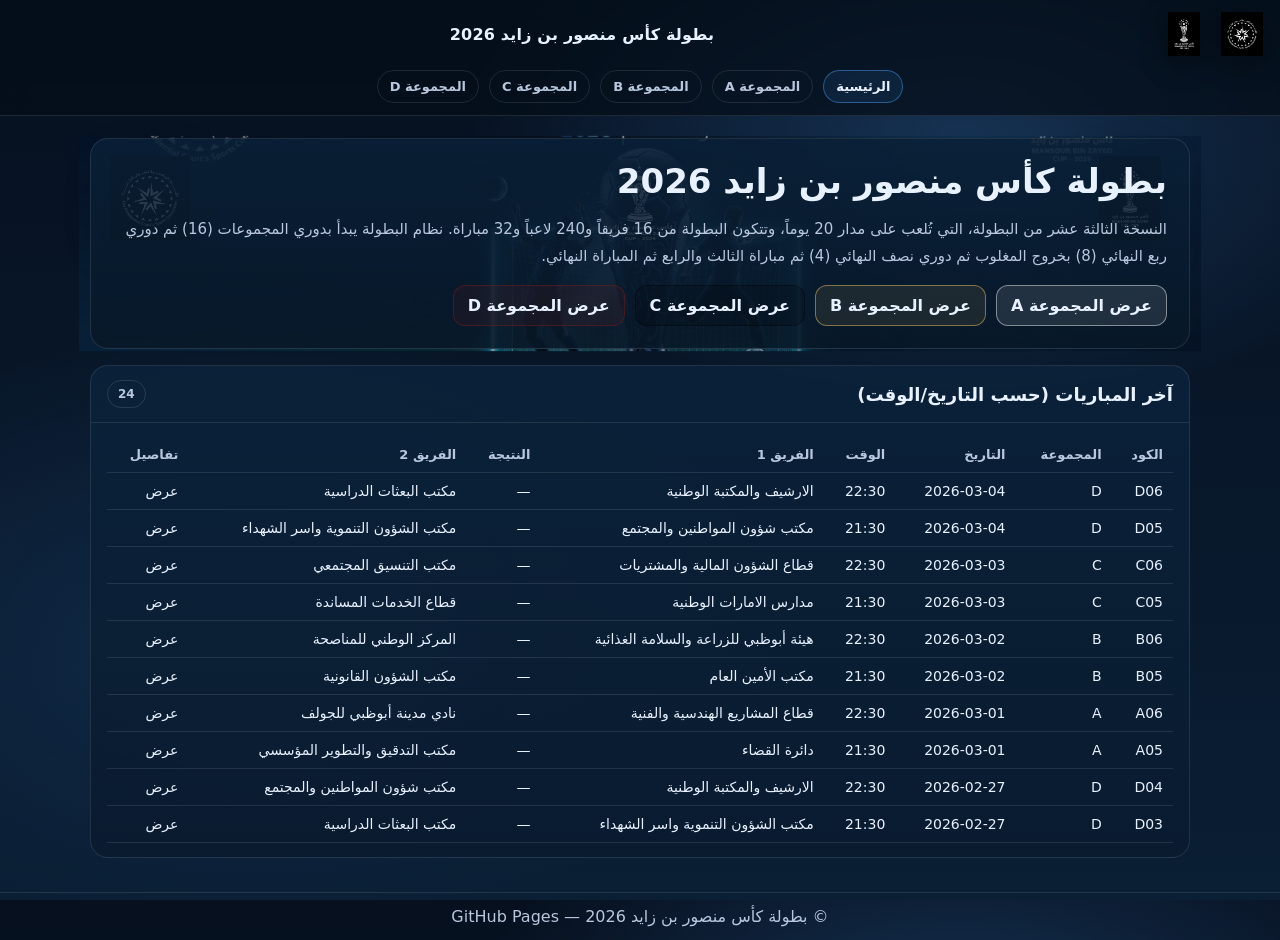
==== index.html @ cbc2853f "Add files via upload" ====
<!doctype html>
<html lang="ar" dir="rtl">
<head>
  <meta charset="utf-8" />
  <meta name="viewport" content="width=device-width,initial-scale=1" />
  <title>بطولة كأس منصور بن زايد 2026</title>
  <link rel="icon" type="image/png" href="assets/img/logo-tournament.png">
  <link rel="stylesheet" href="assets/css/style.css" />
</head>
<body>
<header class="topbar">
  <div class="topbar-logos">
    <img class="logo" src="assets/img/logo-committee-white.png" alt="شعار اللجنة" />
  </div>
  <div class="brand">
    <div class="brand-title">بطولة كأس منصور بن زايد 2026</div>
    
  </div>
  <div class="topbar-logos">
    <img class="logo" src="assets/img/logo-cup-white.png" alt="شعار البطولة" />
  </div>
  <nav class="nav">
    <a class="nav-link active" href="index.html">الرئيسية</a>
    <a class="nav-link" href="group.html?g=A">المجموعة A</a>
    <a class="nav-link" href="group.html?g=B">المجموعة B</a>
    <a class="nav-link" href="group.html?g=C">المجموعة C</a>
    <a class="nav-link" href="group.html?g=D">المجموعة D</a>
  </nav>
</header>

<main class="container">
  <section class="hero" aria-label="صورة البطولة">
    <img class="hero-bg" src="assets/img/bg-hero.jpg" alt="" />
    <img class="hero-logo hero-logo-left" src="assets/img/logo-committee-white.png" alt="" />
    <img class="hero-logo hero-logo-center" src="assets/img/logo-tournament.png" alt="شعار البطولة" />
    <img class="hero-logo hero-logo-right" src="assets/img/logo-cup-white.png" alt="" />
    <div class="hero-card">
      <h1>بطولة كأس منصور بن زايد 2026</h1>
      <p class="muted hero-desc">النسخة الثالثة عشر من البطولة، التي تُلعب على مدار 20 يوماً، وتتكون البطولة من 16 فريقاً و240 لاعباً و32 مباراة. نظام البطولة يبدأ بدوري المجموعات (16) ثم دوري ربع النهائي (8) بخروج المغلوب ثم دوري نصف النهائي (4) ثم مباراة الثالث والرابع ثم المباراة النهائي.</p>
      <div id="loadError" class="note hidden"></div>
      <div class="btn-row">
        <a class="btn btn-ga" href="group.html?g=A">عرض المجموعة A</a>
        <a class="btn btn-gb" href="group.html?g=B">عرض المجموعة B</a>
        <a class="btn btn-gc" href="group.html?g=C">عرض المجموعة C</a>
        <a class="btn btn-gd" href="group.html?g=D">عرض المجموعة D</a>
      </div>
    </div>
  </section>

  <section class="card">
    <div class="card-h">
      <h2>آخر المباريات (حسب التاريخ/الوقت)</h2>
      <div class="badge" id="matchesCount">0</div>
    </div>
    <div class="card-b table-wrap">
      <table class="table" id="tblRecent">
        <thead>
          <tr>
            <th>الكود</th>
            <th>المجموعة</th>
            <th>التاريخ</th>
            <th>الوقت</th>
            <th>الفريق 1</th>
            <th>النتيجة</th>
            <th>الفريق 2</th>
            <th>تفاصيل</th>
          </tr>
        </thead>
        <tbody></tbody>
      </table>
      </div>
  </section>
</main>

<footer class="footer">
  © بطولة كأس منصور بن زايد 2026 — GitHub Pages
</footer>

<script src="assets/js/main.js"></script>
<script>
  CupApp.initIndex();
</script>
</body>
</html>
---- assets/css/style.css ----
/* Minimal, robust, RTL-friendly styling */
:root{
  --bg1:#06101f;
  --bg2:#0a1e34;
  --card:#0b223a;
  --card2:#0a1b2f;
  --line:rgba(255,255,255,.10);
  --text:#e8f1ff;
  --muted:#b8c7dd;
  --accent:#4aa3ff;
}
*{box-sizing:border-box}
html,body{height:100%}
body{
  margin:0;
  font-family: system-ui, -apple-system, "Segoe UI", Tahoma, Arial, sans-serif;
  background: radial-gradient(900px 500px at 75% 15%, rgba(74,163,255,.22), transparent 55%),
              radial-gradient(900px 500px at 20% 70%, rgba(74,163,255,.12), transparent 60%),
              linear-gradient(180deg,var(--bg1),var(--bg2));
  color:var(--text);
}
a{color:inherit;text-decoration:none}
code{background:rgba(255,255,255,.08); padding:.12rem .35rem; border-radius:.35rem}
.container{width:min(1100px, 92vw); margin:22px auto 34px}
.topbar{
  position:sticky; top:0; z-index:10;
  backdrop-filter: blur(10px);
  background: rgba(5,14,26,.72);
  border-bottom:1px solid var(--line);
  padding:12px 16px;
  display:flex; align-items:center; justify-content:space-between; gap:14px;
}

.topbar-logos{
  display:flex;
  align-items:center;
  gap:10px;
  flex:0 0 auto;
}

.logo{
  width:44px;
  height:44px;
  object-fit:contain;
  filter: drop-shadow(0 6px 16px rgba(0,0,0,.45));
  opacity:.95;
}

.hero{ position:relative; }
.hero-bg{
  position:absolute;
  inset:0;
  width:100%;
  height:100%;
  object-fit:cover;
  opacity:.55;
  transform: scale(1.02);
}
.hero-logo{
  position:absolute;
  top:18px;
  width:84px;
  height:84px;
  object-fit:contain;
  filter: drop-shadow(0 8px 22px rgba(0,0,0,.55));
  opacity:.98;
  z-index:2;
}
.hero-logo-left{ left:18px; }
.hero-logo-right{ right:18px; }

.hero-card{ position:relative; z-index:3; }

@media (max-width: 720px){
  .logo{ width:34px; height:34px; }
  .hero-logo{ width:60px; height:60px; top:12px; }
  .hero-logo-left{ left:12px; }
  .hero-logo-right{ right:12px; }
}
.brand-title{font-weight:800; letter-spacing:.2px}
.brand-sub{font-size:12px; color:var(--muted); margin-top:2px}
.nav{display:flex; gap:10px; flex-wrap:wrap}
.nav-link{
  padding:8px 12px; border:1px solid var(--line); border-radius:999px;
  color:var(--muted); font-weight:700; font-size:13px;
}
.nav-link.active, .nav-link:hover{color:var(--text); border-color:rgba(74,163,255,.45); background:rgba(74,163,255,.10)}
.hero{margin-top:10px}
.hero-card{
  background: linear-gradient(180deg, rgba(10,32,55,.88), rgba(8,24,40,.88));
  border:1px solid var(--line);
  border-radius:18px;
  padding:22px;
}
.hero-card h1{margin:0 0 10px; font-size:34px}
.btn-row{display:flex; gap:10px; flex-wrap:wrap; margin-top:14px}
.btn{
  background:rgba(74,163,255,.14);
  border:1px solid rgba(74,163,255,.35);
  padding:10px 14px;
  border-radius:12px;
  font-weight:800;
}
.btn:hover{background:rgba(74,163,255,.22)}
.card{
  margin-top:16px;
  background: linear-gradient(180deg, rgba(11,34,58,.92), rgba(10,27,47,.92));
  border:1px solid var(--line);
  border-radius:18px;
  overflow:hidden;
}
.card-h{
  padding:14px 16px;
  border-bottom:1px solid var(--line);
  display:flex; align-items:center; justify-content:space-between; gap:12px;
}
.card-h h2{margin:0; font-size:18px}
.card-b{padding:14px 16px}
.badge{
  min-width:34px; text-align:center;
  padding:6px 10px;
  border-radius:999px;
  border:1px solid rgba(255,255,255,.12);
  color:var(--muted);
  font-weight:900; font-size:12px;
}
.table-wrap{overflow:auto}
.table{
  width:100%;
  border-collapse:collapse;
  min-width:780px;
}
.table th,.table td{
  border-bottom:1px solid var(--line);
  padding:10px 10px;
  text-align:right;
  white-space:nowrap;
  font-size:14px;
}
.table th{color:var(--muted); font-weight:900; font-size:13px}
.muted{color:var(--muted)}
.small{font-size:12px}
.note{
  margin-top:10px;
  padding:10px 12px;
  border-radius:12px;
  border:1px solid rgba(255,80,80,.35);
  background: rgba(255,80,80,.10);
  color:#ffd7d7;
}
.hidden{display:none}
.round{
  border:1px solid var(--line);
  border-radius:14px;
  padding:12px;
  margin-bottom:12px;
}
.round-title{font-weight:900; margin:0 0 10px}
.match-row{
  display:grid;
  grid-template-columns: 80px 110px 1fr 110px 1fr 90px;
  gap:8px;
  align-items:center;
  padding:10px;
  border-radius:12px;
  border:1px solid rgba(255,255,255,.08);
  background: rgba(255,255,255,.04);
  margin-bottom:8px;
}
.match-row .score{font-weight:900; text-align:center}
.match-row .pill{
  justify-self:start;
  padding:6px 10px;
  border-radius:999px;
  border:1px solid rgba(74,163,255,.35);
  background: rgba(74,163,255,.10);
  font-weight:900;
  font-size:12px;
}
.match-row .dim{color:var(--muted); font-size:12px}
.match-row a{color:var(--accent); font-weight:900}
.grid2{
  display:grid;
  grid-template-columns: repeat(2, minmax(0,1fr));
  gap:12px;
}
.kv{border:1px solid rgba(255,255,255,.08); background:rgba(255,255,255,.04); border-radius:14px; padding:12px}
.kv .k{color:var(--muted); font-size:12px; font-weight:900}
.kv .v{margin-top:6px; font-weight:800}
.sep{border:none; border-top:1px solid var(--line); margin:16px 0}
.scoreline{
  font-size:22px;
  font-weight:1000;
  text-align:center;
  padding:10px;
  border-radius:14px;
  border:1px solid rgba(255,255,255,.08);
  background:rgba(255,255,255,.04);
}
.goals{display:grid; grid-template-columns: repeat(2, minmax(0,1fr)); gap:12px; margin-top:12px}
.goals-col{border:1px solid rgba(255,255,255,.08); background:rgba(255,255,255,.04); border-radius:14px; padding:12px}
.goals-col h3{margin:0 0 8px; font-size:14px}
.goals-col ul{margin:0; padding:0 18px}
.footer{
  border-top:1px solid var(--line);
  color:var(--muted);
  padding:14px 16px;
  text-align:center;
}
@media (max-width: 820px){
  .hero-card h1{font-size:26px}
  .grid2{grid-template-columns:1fr}
  .match-row{grid-template-columns: 70px 92px 1fr 90px 1fr 80px}
}


/* ===== Mobile-first refinements (phone friendly) ===== */
@media (max-width: 760px){
  .container{padding:12px;}
  .topbar{padding:10px 12px; gap:10px; flex-wrap:wrap;}
  .topbar-logos{order:1; gap:8px;}
  .topbar-logos .logo{width:34px; height:auto;}
  .brand{order:2; width:calc(100% - 100px);}
  .brand-title{font-size:16px; line-height:1.25;}
  .brand-sub{font-size:12px; opacity:.9;}
  .nav{order:3; width:100%; overflow-x:auto; white-space:nowrap; -webkit-overflow-scrolling:touch; justify-content:flex-start; padding:6px 0; gap:6px;}
  .nav::-webkit-scrollbar{height:6px;}
  .nav-link{display:inline-block; padding:8px 10px; font-size:13px; border-radius:999px;}
  .hero{padding:14px;}
  .hero h1{font-size:28px;}
  .hero p{font-size:14px; line-height:1.7;}
  .kpis{grid-template-columns:repeat(2,1fr); gap:10px;}
  .kpi{padding:10px;}
  .kpi b{font-size:22px;}
  .card{border-radius:16px;}
  .card-h{padding:10px 12px;}
  .card-b{padding:10px 12px;}
  .table-wrap{overflow-x:auto; -webkit-overflow-scrolling:touch;}
  table{min-width:720px;}
  th,td{font-size:13px; padding:10px 10px;}
  .btn-row{flex-direction:column; gap:10px;}
  .btn{width:100%; justify-content:center;}
  .footer{padding:14px 12px; font-size:12px;}
}

/* Extra small phones */
@media (max-width: 420px){
  .brand{width:100%;}
  .brand-title{font-size:15px;}
  .hero h1{font-size:24px;}
  table{min-width:680px;}
}


/* ===== Mobile fixes (group details, header, logos) ===== */
@media (max-width: 720px){
  header.topbar{
    flex-wrap: wrap;
    gap: 10px;
    padding: 10px 12px;
  }
  header.topbar .topbar-logos{
    flex: 0 0 auto;
  }
  header.topbar img.logo{
    height: 34px;
    width: auto;
    opacity: 1;
    filter: none;
  }
  header.topbar .brand{
    flex: 1 1 100%;
    order: 2;
    text-align: center;
    margin: 0;
  }
  header.topbar .brand-title,
  header.topbar .brand-sub{
    text-align: center;
    width: 100%;
  }
  header.topbar .nav{
    order: 3;
    width: 100%;
    justify-content: center;
    overflow-x: auto;
    -webkit-overflow-scrolling: touch;
    padding-bottom: 6px;
  }
  header.topbar .nav::-webkit-scrollbar{height:6px}
  header.topbar .nav-link{white-space: nowrap}
}

/* Make 'تفاصيل' always visible on mobile in recent matches table */
@media (max-width: 720px){
  .table-wrap{overflow-x:auto;-webkit-overflow-scrolling:touch}
  .table{min-width: 760px;}
  .table td:last-child a,
  .table td:last-child .link{
    display:inline-block;
    padding:8px 12px;
    border-radius: 12px;
    background: rgba(26,120,255,.22);
    border: 1px solid rgba(26,120,255,.35);
    color: #eaf3ff;
    font-weight: 800;
  }
}

/* Group page: match rows become stacked cards so the details button doesn't disappear */
@media (max-width: 640px){
  .match-row{
    grid-template-columns: 1fr;
    gap: 10px;
    padding: 12px;
  }
  .match-row > div:nth-child(1){
    justify-self: center;
    margin-bottom: 2px;
  }
  .match-row > div:nth-child(2){
    display: none; /* hide code inside row (already shown on badge) */
  }
  .match-row > div:nth-child(3),
  .match-row > div:nth-child(5){
    text-align: center;
    font-weight: 800;
    font-size: 16px;
    line-height: 1.5;
  }
  .match-row > div:nth-child(4){
    text-align: center;
    font-size: 26px;
    font-weight: 900;
    letter-spacing: .5px;
    padding: 6px 0;
  }
  .match-row > div:nth-child(6){
    text-align: center;
  }
  .match-row > div:nth-child(6) a,
  .match-row > div:nth-child(6) .link{
    display: block;
    width: 100%;
    padding: 12px 14px;
    border-radius: 16px;
    background: rgba(26,120,255,.20);
    border: 1px solid rgba(26,120,255,.35);
    color: #eaf3ff;
    font-weight: 900;
  }
  .match-row > div:nth-child(7){
    margin-top: 2px;
    font-size: 13px;
    line-height: 1.9;
    opacity: .95;
  }
}

/* Hero logos on mobile: keep them visible */
@media (max-width: 640px){
  .hero-logo{
    opacity: 1;
    filter: none;
  }
  .hero-logo-left{left: 10px;}
  .hero-logo-right{right: 10px;}
  .hero-card h1{ text-align:center;}
  .hero-card .muted{ text-align:center;}
}


/* ===== Group color accents ===== */
:root{
  --ga:#ffffff;         /* Group A: white */
  --gb:#d6b35f;         /* Group B: gold */
  --gc:#0b0f16;         /* Group C: dark black */
  --gd:#6d1a1a;         /* Group D: dark red */
}

/* Hero centered tournament logo */
.hero-logo-center{
  left:50%;
  transform: translateX(-50%);
  width:110px;
  height:110px;
  top:10px;
  background: transparent;
}

/* Center nav and keep mobile layout */
.topbar{
  flex-wrap:wrap;
  justify-content:center;
  text-align:center;
}
.topbar .brand{flex: 1 1 280px; order:1; text-align:center}
.topbar .nav{flex: 1 1 100%; order:2; justify-content:center}
.topbar .topbar-logos{order:0}

@media (max-width: 720px){
  .hero-logo-center{ width:78px; height:78px; top:8px; }
  .topbar{gap:10px}
}

/* Group buttons */
.btn-ga{ border-color: rgba(255,255,255,.45); background: rgba(255,255,255,.10); }
.btn-gb{ border-color: rgba(214,179,95,.55); background: rgba(214,179,95,.10); }
.btn-gc{ border-color: rgba(0,0,0,.35); background: rgba(0,0,0,.18); }
.btn-gd{ border-color: rgba(109,26,26,.55); background: rgba(109,26,26,.16); }

/* Group page accent bar */
body[data-group="A"] .card-h{ border-bottom-color: rgba(255,255,255,.25); }
body[data-group="B"] .card-h{ border-bottom-color: rgba(214,179,95,.35); }
body[data-group="C"] .card-h{ border-bottom-color: rgba(0,0,0,.30); }
body[data-group="D"] .card-h{ border-bottom-color: rgba(109,26,26,.35); }

/* Remove old technical note blocks on hero */
.hero-desc{ font-size:15px; line-height:1.8; }
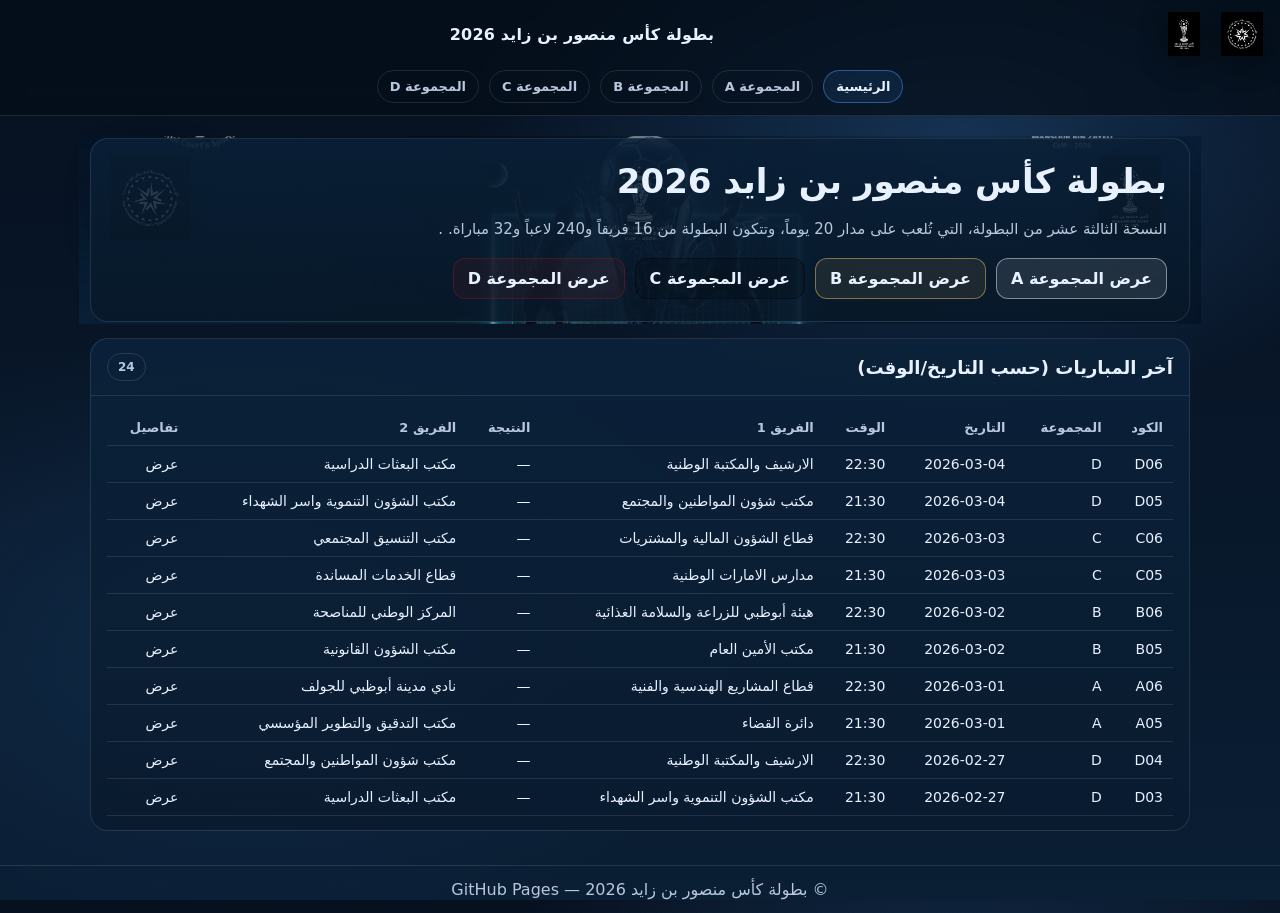
==== commit 82f815da: "Update index.html" ====
--- a/index.html
+++ b/index.html
@@ -36,7 +36,7 @@
     <img class="hero-logo hero-logo-right" src="assets/img/logo-cup-white.png" alt="" />
     <div class="hero-card">
       <h1>بطولة كأس منصور بن زايد 2026</h1>
-      <p class="muted hero-desc">النسخة الثالثة عشر من البطولة، التي تُلعب على مدار 20 يوماً، وتتكون البطولة من 16 فريقاً و240 لاعباً و32 مباراة. نظام البطولة يبدأ بدوري المجموعات (16) ثم دوري ربع النهائي (8) بخروج المغلوب ثم دوري نصف النهائي (4) ثم مباراة الثالث والرابع ثم المباراة النهائي.</p>
+      <p class="muted hero-desc">النسخة الثالثة عشر من البطولة، التي تُلعب على مدار 20 يوماً، وتتكون البطولة من 16 فريقاً و240 لاعباً و32 مباراة. .</p>
       <div id="loadError" class="note hidden"></div>
       <div class="btn-row">
         <a class="btn btn-ga" href="group.html?g=A">عرض المجموعة A</a>
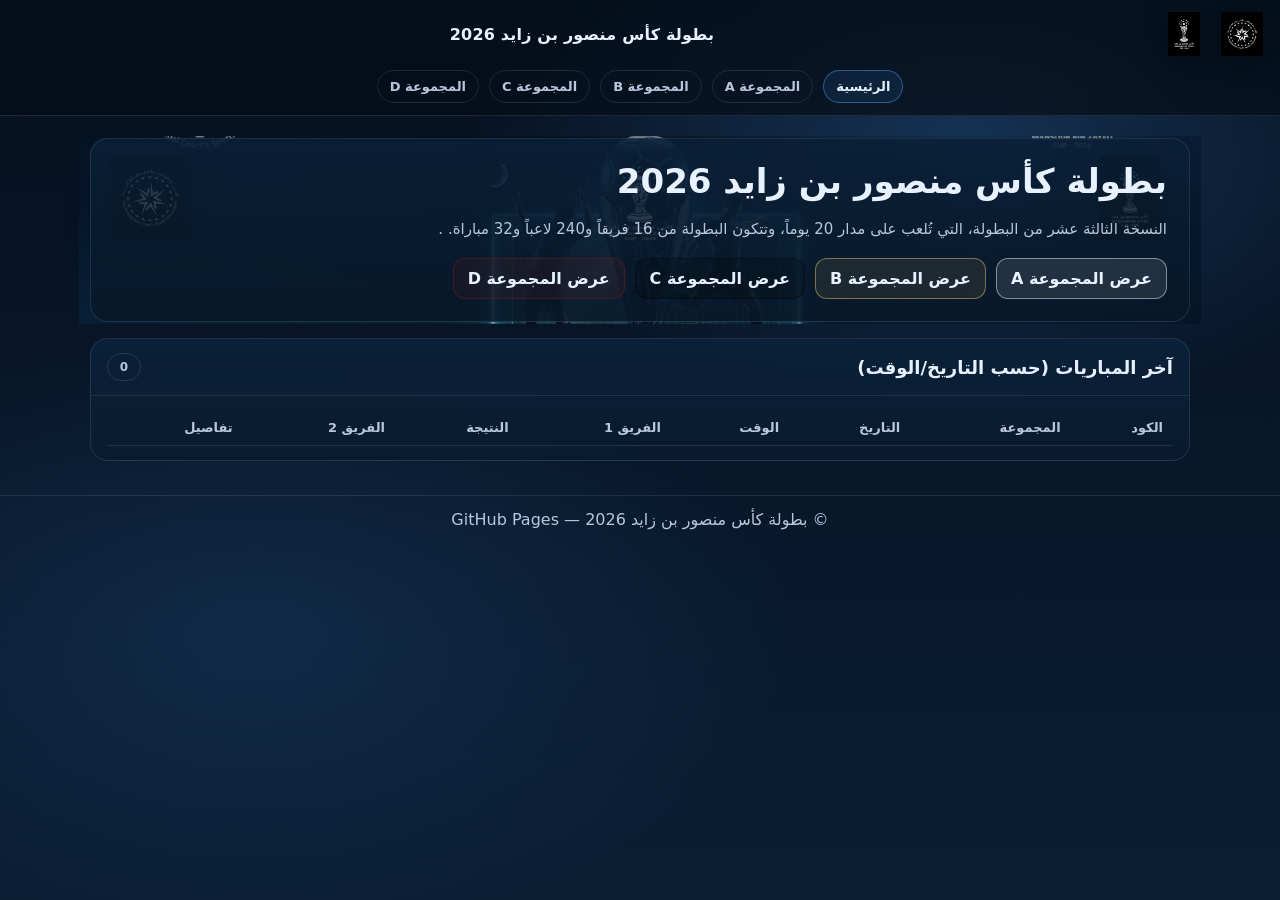
==== commit 7ac93145: "Update index.html" ====
--- a/index.html
+++ b/index.html
@@ -6,6 +6,7 @@
   <title>بطولة كأس منصور بن زايد 2026</title>
   <link rel="icon" type="image/png" href="assets/img/logo-tournament.png">
   <link rel="stylesheet" href="assets/css/style.css" />
+  <script>window.CupApp=window.CupApp||{};var CupApp=window.CupApp;</script>
 </head>
 <body>
 <header class="topbar">
